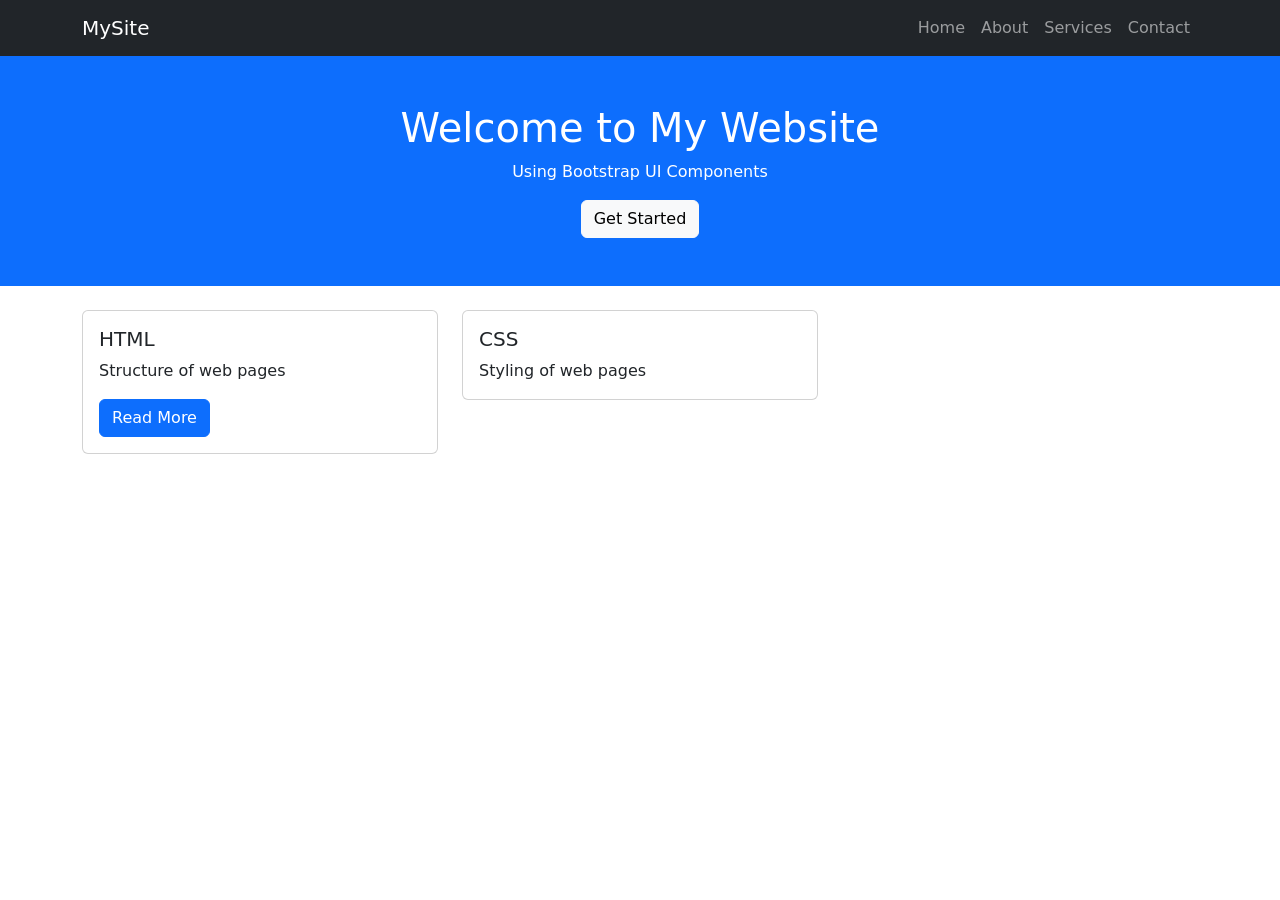
==== exp2.html @ 62b68d4a "Bootstrap UI" ====
<!DOCTYPE html>
<html lang="en">
<head>
  <meta charset="UTF-8">
  <meta name="viewport" content="width=device-width, initial-scale=1.0">
  <title>Bootstrap UI Components</title>

  
  <link href="https://cdn.jsdelivr.net/npm/bootstrap@5.3.0/dist/css/bootstrap.min.css" rel="stylesheet">

</head>

<body>


<nav class="navbar navbar-expand-lg navbar-dark bg-dark">
  <div class="container">
    <a class="navbar-brand" href="#">MySite</a>
    <button class="navbar-toggler" data-bs-toggle="collapse" data-bs-target="#menu">
      <span class="navbar-toggler-icon"></span>
    </button>

    <div class="collapse navbar-collapse" id="menu">
      <ul class="navbar-nav ms-auto">
        <li class="nav-item"><a class="nav-link" href="#">Home</a></li>
        <li class="nav-item"><a class="nav-link" href="#">About</a></li>
        <li class="nav-item"><a class="nav-link" href="#">Services</a></li>
        <li class="nav-item"><a class="nav-link" href="#">Contact</a></li>
      </ul>
    </div>
  </div>
</nav>


<div class="bg-primary text-white text-center p-5">
  <h1>Welcome to My Website</h1>
  <p>Using Bootstrap UI Components</p>
  <button class="btn btn-light">Get Started</button>
</div>

<div class="container mt-4">
  <div class="row">

    <div class="col-md-4">
      <div class="card">
        <div class="card-body">
          <h5 class="card-title">HTML</h5>
          <p class="card-text">Structure of web pages</p>
          <a href="#" class="btn btn-primary">Read More</a>
        </div>
      </div>
    </div>

    <div class="col-md-4">
      <div class="card">
        <div class="card-body">
          <h5 class="card-title">CSS</h5>
          <p class="card-text">Styling of web pages</p>
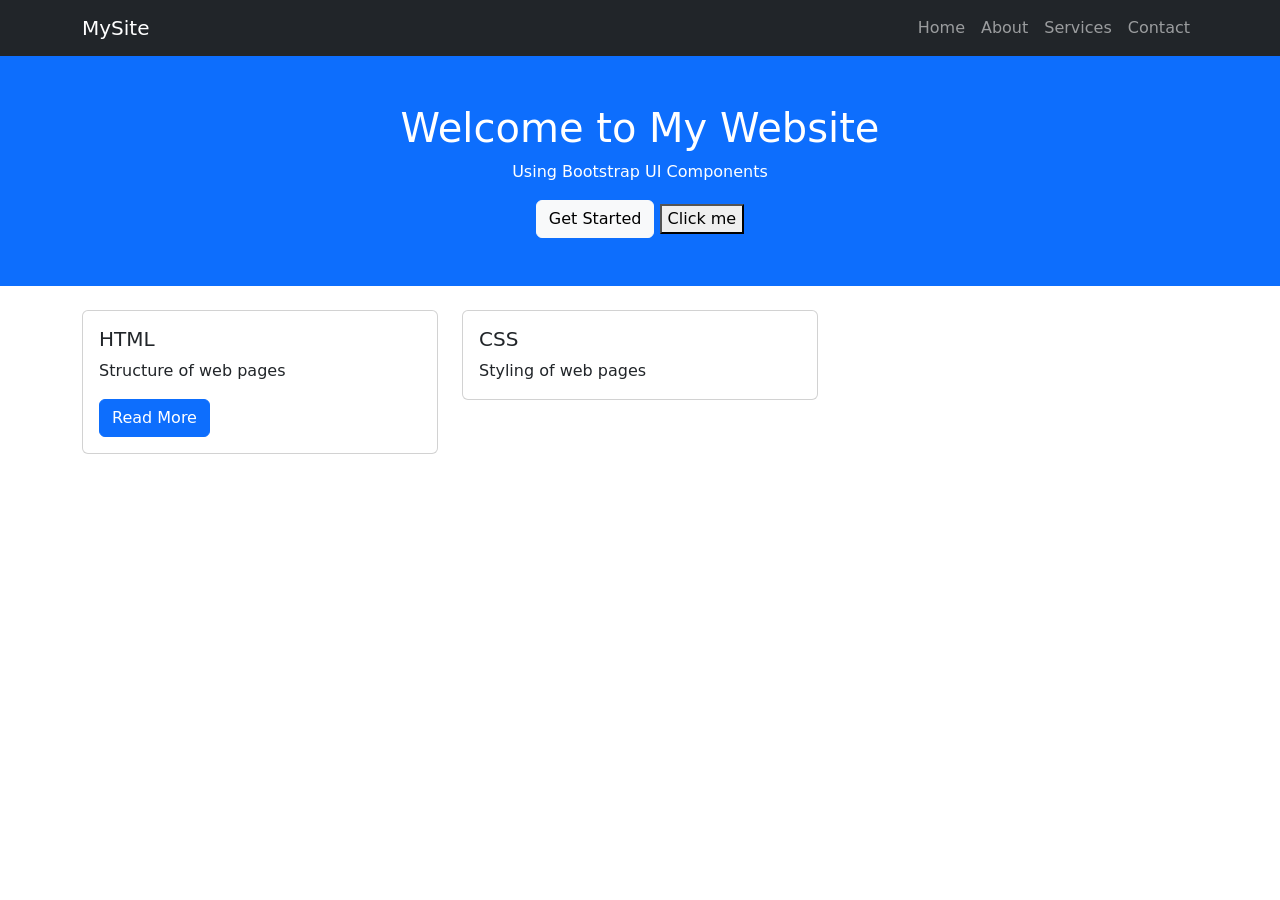
==== commit 499df79e: "javascript" ====
--- a/exp2.html
+++ b/exp2.html
@@ -36,6 +36,7 @@
   <h1>Welcome to My Website</h1>
   <p>Using Bootstrap UI Components</p>
   <button class="btn btn-light">Get Started</button>
+  <button onclick="alert('Button clicked!')">Click me</button>
 </div>
 
 <div class="container mt-4">
